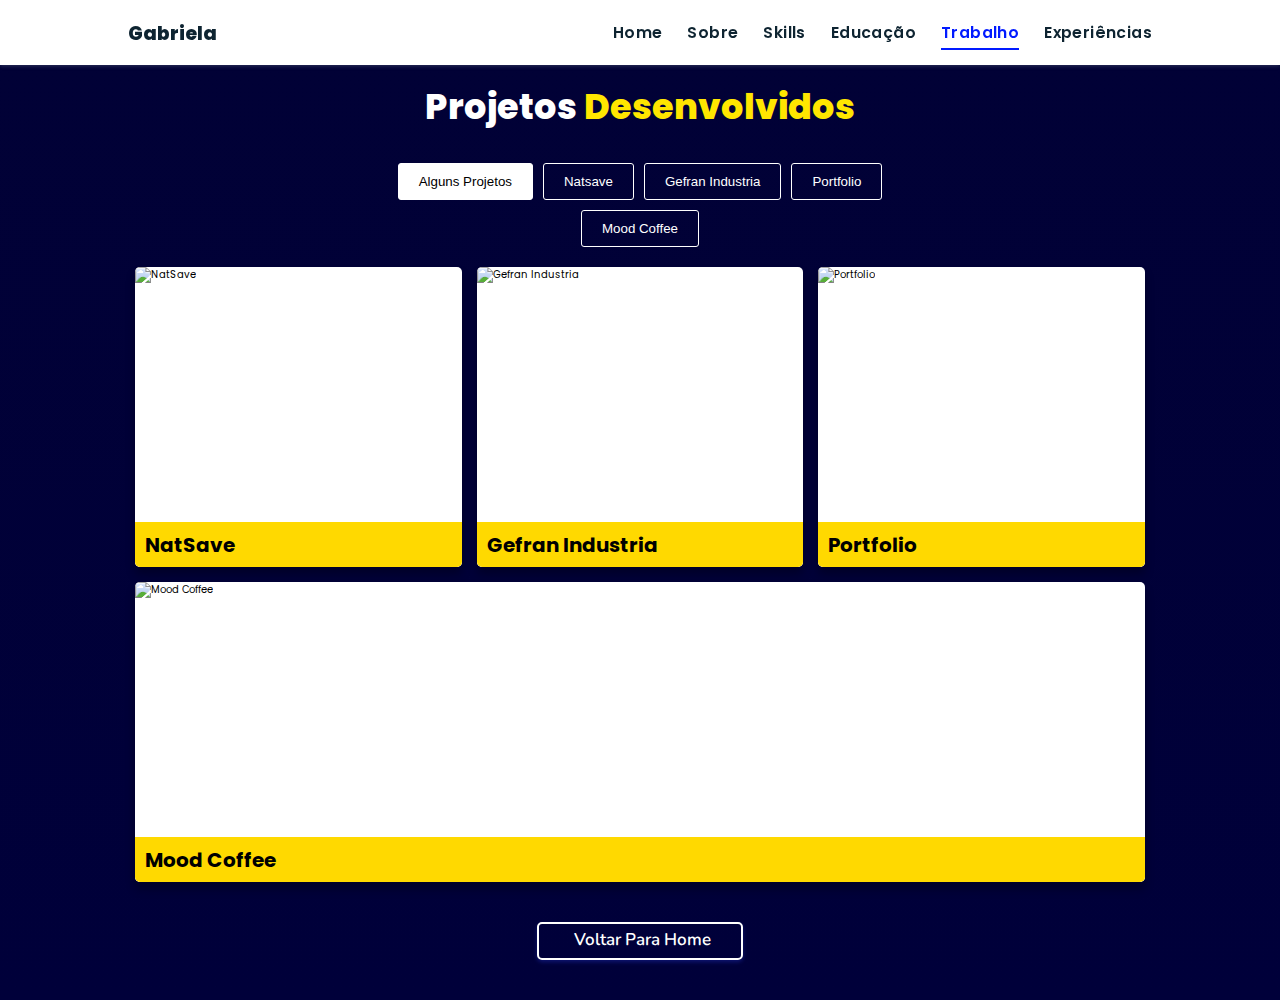
==== projects/index.html @ da1216d5 "Update index.html" ====
<!DOCTYPE html>
<html lang="en">
<head>
    <meta charset="UTF-8">
    <meta http-equiv="X-UA-Compatible" content="IE=edge">
    <meta name="viewport" content="width=device-width, initial-scale=1.0">
    <link rel="stylesheet" href="style.css">
    <!-- Font Awesome -->
    <link rel="stylesheet" href="https://cdnjs.cloudflare.com/ajax/libs/font-awesome/5.15.3/css/all.min.css" integrity="sha512-iBBXm8fW90+nuLcSKlbmrPcLa0OT92xO1BIsZ+ywDWZCvqsWgccV3gFoRBv0z+8dLJgyAHIhR35VZc2oM/gI1w==" crossorigin="anonymous" referrerpolicy="no-referrer" />
    <link id='favicon' rel="shortcut icon" href="/assets/images/me.png" type="image/x-png">
    <title>Projetos | Portfolio Gabriela Cancello</title>
</head>
<body oncontextmenu="return false">

<!-- navbar starts -->
<header>
        <a href="/" class="logo"><i class="fab fa-node-js"></i> Gabriela</a>

        <div id="menu" class="fas fa-bars"></div>
        <nav class="navbar">
            <ul>
            <li><a href="/#home">Home</a></li>
            <li><a href="/#about">Sobre</a></li>
            <li><a href="/#skills">Skills</a></li>
            <li><a href="/#education">Educação</a></li>
            <li><a class="active" href="/#work">Trabalho</a></li>
            <li><a href="/#experience">Experiências</a></li>
            </ul>
        </nav>
</header>
<!-- navbar ends -->

<!-- work project section starts -->
<section class="work" id="work">

  <h2 class="heading"><i class="fas fa-laptop-code"></i> Projetos <span>Desenvolvidos</span></h2>
  
  <div id="filters" class="button-group">
    <button class="btn is-checked" data-filter="*">Alguns Projetos</button>
    <button class="btn" data-filter=".mern">Natsave</button>
    <button class="btn" data-filter=".lamp">Gefran Industria</button>
    <button class="btn" data-filter=".basicweb">Portfolio</button>
    <button class="btn" data-filter=".android">Mood Coffee</button>
  </div>

  <div class="box-container" id="projectsContainer">
        <!-- Projetos serão carregados dinamicamente aqui -->
    </div>

    <div class="backbtn">
        <a href="/#work" class="btn">
            <i class="fas fa-arrow-left"></i>
            <span>Voltar para Home</span>
        </a>
    </div>
</section>

<script>
    async function loadProjects() {
        try {
            const response = await fetch("projects.json");
            const projects = await response.json();
            const projectsContainer = document.getElementById("projectsContainer");

            projects.forEach(project => {
                const projectElement = document.createElement("div");
                projectElement.classList.add("box", "tilt", project.category);
                projectElement.innerHTML = `
                    <img src="${project.image}" alt="${project.name}" />
                    <div class="content">
                        <div class="tag">
                            <h3>${project.name}</h3>
                        </div>
                        <div class="desc">
                            <p>${project.description}</p>
                            <div class="btns">
                                <a href="${project.live}" class="btn" target="_blank">
                                    <i class="fas fa-eye"></i> Ver Projeto
                                </a>
                                <a href="${project.code}" class="btn" target="_blank">
                                    Código <i class="fas fa-code"></i>
                                </a>
                            </div>
                        </div>
                    </div>
                `;
                projectsContainer.appendChild(projectElement);
            });
        } catch (error) {
            console.error("Erro ao carregar os projetos:", error);
        }
    }

    loadProjects();
</script>


</section>
<!-- work project section ends -->

<!-- scroll top btn -->
<a href="#work" class="fas fa-angle-up" id="scroll-top"></a>
<!-- scroll back to top -->


<!-- ==== ALL MAJOR JAVASCRIPT CDNS STARTS ==== -->
<!-- jquery cdn -->
<script src="https://cdnjs.cloudflare.com/ajax/libs/jquery/3.6.0/jquery.min.js" integrity="sha512-894YE6QWD5I59HgZOGReFYm4dnWc1Qt5NtvYSaNcOP+u1T9qYdvdihz0PPSiiqn/+/3e7Jo4EaG7TubfWGUrMQ==" crossorigin="anonymous" referrerpolicy="no-referrer"></script>

<!-- vanilla tilt.js links -->
<script src="https://cdnjs.cloudflare.com/ajax/libs/vanilla-tilt/1.7.0/vanilla-tilt.min.js" integrity="sha512-SttpKhJqONuBVxbRcuH0wezjuX+BoFoli0yPsnrAADcHsQMW8rkR84ItFHGIkPvhnlRnE2FaifDOUw+EltbuHg==" crossorigin="anonymous" referrerpolicy="no-referrer"></script>

<!-- scroll reveal anim -->
<script src="https://unpkg.com/scrollreveal"></script>

<!-- isotope filter plugin cdn -->
<script src="https://cdnjs.cloudflare.com/ajax/libs/jquery.isotope/3.0.6/isotope.pkgd.min.js" integrity="sha512-Zq2BOxyhvnRFXu0+WE6ojpZLOU2jdnqbrM1hmVdGzyeCa1DgM3X5Q4A/Is9xA1IkbUeDd7755dNNI/PzSf2Pew==" crossorigin="anonymous" referrerpolicy="no-referrer"></script>

<!-- ==== ALL MAJOR JAVASCRIPT CDNS ENDS ==== -->

<script src="script.js"></script>

</body>
</html>
---- projects/style.css ----
@import url("https://fonts.googleapis.com/css2?family=Poppins:wght@400;600;700&display=swap");
@import url('https://fonts.googleapis.com/css2?family=Nunito:ital,wght@0,300;0,400;0,600;0,700;1,300;1,400&display=swap');

*{
  margin: 0;
  padding: 0;
  box-sizing: border-box;
  text-decoration: none;
  outline: none; border: none;
  text-transform:capitalize;
  transition: all .2s linear;
}
html{
  font-size: 62.5%;
  overflow-x: hidden;
  scroll-behavior: smooth;
}
body{
  background: #f7f7f7;
  font-family: 'Poppins', sans-serif;
}

*::selection{
  background: #2b3dda;
  color: #fff;
}

html{
  font-size: 62.5%;
  overflow-x: hidden;
}
html::-webkit-scrollbar{
  width: .8rem;
}
html::-webkit-scrollbar-track{
  background: rgb(235, 202, 245);
}
html::-webkit-scrollbar-thumb{
  background: #420177;
}

/* navbar starts */
header{
  position: fixed;
  top: 0; left: 0; right: 0;
  z-index: 1000;
  display: flex;
  align-items: center;
  justify-content: space-between;
  padding: 1.7rem 10%;
  height: 6.5rem;
  background-color: #fff;
  box-shadow: 0 1px 4px rgba(146,161,176,.3);
}
section{
  min-height: 100vh;
  padding: 2rem 9%;
}
.heading{
  font-size: 3.5rem;
  color: rgb(32, 32, 32);
  font-weight: 800;
  text-align: center;
}
.heading span{
  color: rgb(115, 3, 167);
}
header .logo{
  font-size: 1.9rem;
  font-weight: 800;
  text-decoration: none;
  color: #0E2431;
}
header .logo i {
  font-size: 2.2rem;
}
header .logo:hover {
  color: #fc8c05;
}
header .navbar ul{
  list-style: none;
  display: flex;
  justify-content: center;
  align-items: center;
}
header .navbar li{
  margin-left: 2.5rem;
}
header .navbar ul li a{
  font-size: 1.57rem;
  color: #0E2431;
  font-weight: 600;
  text-decoration: none;
  letter-spacing: 0.04rem;
}
header .navbar ul li a.active,
header .navbar ul li a:hover{
  color: #011aff;
  border-bottom: .2rem solid #011aff;
  padding: .5rem 0;
}
/* navbar ends */

/* hamburger icon starts*/
#menu{
  font-size: 3rem;
  cursor: pointer;
  color: rgb(24, 2, 63);
  display: none;
}
@media(max-width:768px){
  #menu{
      display: block;
  }
  header .navbar{
    position: fixed;
    top: 6.5rem; right: -120%;
    width: 75%;
    height: 100%;
    text-align: left;
    align-items: flex-start;
    background-color: #0e0f31;
  }
  header .navbar ul{
    flex-flow: column;
    padding: 1rem;
  }
  header .navbar ul li{
    text-align: center;
    width: 100%;
    margin: 1rem 0;
    border-radius: .5rem;
    width: 26rem;
  }
  header .navbar ul li a{
    display: block;
    padding: 1rem;
    text-align: left;
    color: #fff;
    font-size: 2rem;
  }
  header .navbar ul li a.active,
  header .navbar ul li a:hover{
    padding: 1rem;
    color: #fff;
    border-radius: .5rem;
    border-bottom: .5rem solid #011aff;
  }
  .fa-times{
    transform: rotate(180deg);
  }
  header .navbar.nav-toggle{
    right: 0;
  }
}
/* hamburger icon ends */

/* work section starts */
.work{
  /* background: #010124; */
  background: linear-gradient(to bottom, #010136, #00003a);
  margin-top: 5rem;
}
.work h2{
  color: #fff;
  padding: 1rem;
}
.work .heading span{
  color: rgb(255, 230, 0);
}
.work .button-group{
  display: flex;
  flex-wrap: wrap;
  gap:1rem;
  margin: 2rem auto;
  width: 50%;
  justify-content: center;
  align-items: center;
}
.work .button-group .btn{
  outline: none;
  padding: 1rem 2rem;
  background: transparent;
  color: #fff;
  border: 1px solid #fff;
  border-radius: 3px;
  cursor: pointer;
  font-weight: 500;
}
.work .button-group .btn:hover{
  background-color: #fff;
  color: #000;
}
.work .button-group .btn.is-checked{
  background-color: #fff;
  color: #000;
}
.work .box-container{
  display: flex;
  flex-wrap: wrap;
  gap:1.5rem;
  margin: 2rem;
}
.work .box-container .box{
  flex:1 1 30rem;
  border-radius: .5rem;
  box-shadow: 0 .7rem 1rem rgba(0,0,0,.3);
  position: relative;
  overflow:hidden;
  height:30rem;
  background: #fff;
  border: none;
}
.work .box-container .box img{
  height: 100%;
  width:100%;
  object-fit: cover;
}
.work .box-container .box .content{
  height: 100%;
  width:100%;
  position: absolute;
  top:85%; left:0;
  background:rgba(255, 255, 255, 0.9);
  display: flex;
  flex-direction: column;
}
.work .box-container .box .content .tag{
  display: flex;
  flex-direction: row;
  justify-content: space-between;
  align-items: center;
  height: 4.5rem;
  width: 100%;
  padding-left: 1rem;
  background: #ffd900;
}
.work .box-container .box .content .tag h3{
  font-size: 2rem;
}
.work .box-container .box:hover .content{
  top: 25%;
}
.work .desc {
  margin: 2rem;
  display: flex;
  flex-direction: column;
  justify-content: center;
}
.work .desc p{
  font-size: 1.5rem;
}
.work .desc .btns{
  display: flex;
  justify-content: space-between;
  width: 100%;
  margin-top: 2rem;
}
.work .desc .btns .btn{
  line-height: 0;
  display: inline;
  padding: 1.5rem 2.5rem;
  border-radius: .5rem;
  font-size: 1.5rem;
  color: #fff;
  background: rgb(12, 12, 12);
  margin-right: 2rem;
}
.work .desc .btns .btn:hover{
  background: #310ae0f5;
}

@media screen and (max-width: 450px) {
  .work .button-group{
    width: 100%;
  }
  .work .box-container{
    margin: 0rem;
  }
  .work .box-container .grid-item .box{
    width: 95% !important;
  }
}

/* back to home button */
.backbtn{
  display: flex;
  justify-content: center;
  margin-bottom: 2rem;
  margin-top: 4rem;
}
.backbtn .btn {
  position: relative;
  line-height: 0;
  padding: 1.6rem 3rem;
  border-radius: .5em;
  transition: 0.3s;
  color: #fff;
  border: 2px solid #fff;
  box-shadow: 0px 2px 4px rgba(48, 68, 247, .3);
  text-align: center;
}
.backbtn .btn span {
  font-weight: 600;
  font-size: 1.7rem;
  font-family: 'Nunito', sans-serif;
}
.backbtn .btn i {
  margin-right: 0.5rem;
  font-size: 1.5rem;
  transition: 0.3s;
}
.backbtn .btn:hover{
  background: #ffffff;
  color: #000;
}
.backbtn .btn:hover i {
  transform: translateX(-8px);
}
/* work section ends */

/* common media queries starts*/
@media(max-width:450px){
  html{
    font-size: 55%;
  }
  body{
    padding-right: 0;
  }
  section{
    padding: 2rem;
  }
}
/* common media queries ends*/


/* scroll top starts */
#scroll-top{
  position: fixed;
  top: -140%;
  right: 2rem;
  padding: 1rem 1.5rem;
  font-size: 2rem;
  background: #ffae00;
  color: rgb(13, 0, 44);
  border-radius: 5rem;
  transition: 1s linear;
  z-index: 1000;
}
#scroll-top.active{
  top: calc(100% - 12rem);
}
/* scroll top ends */
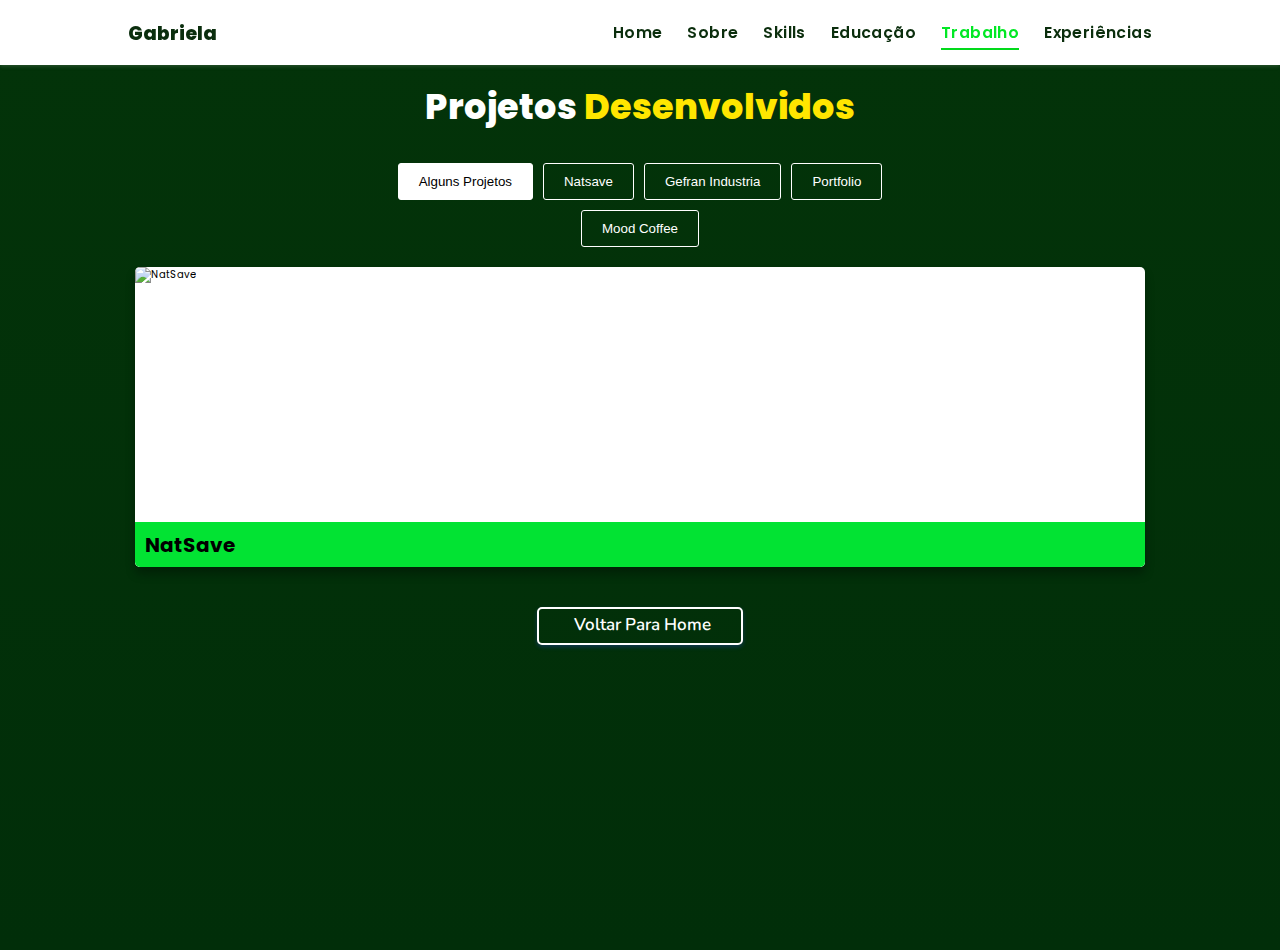
==== commit acf337a5: "Update index.html" ====
--- a/projects/index.html
+++ b/projects/index.html
@@ -37,10 +37,10 @@
   
   <div id="filters" class="button-group">
     <button class="btn is-checked" data-filter="*">Alguns Projetos</button>
-    <button class="btn" data-filter=".mern">Natsave</button>
-    <button class="btn" data-filter=".lamp">Gefran Industria</button>
-    <button class="btn" data-filter=".basicweb">Portfolio</button>
-    <button class="btn" data-filter=".android">Mood Coffee</button>
+    <button class="btn" data-filter="sustentabilidade">Natsave</button>
+    <button class="btn" data-filter="tecnologia-industrial">Gefran Industria</button>
+    <button class="btn" data-filter="portfolio">Portfolio</button>
+    <button class="btn" data-filter="UX">Mood Coffee</button>
   </div>
 
   <div class="box-container" id="projectsContainer">
@@ -99,7 +99,7 @@
 <!-- work project section ends -->
 
 <!-- scroll top btn -->
-<a href="#work" class="fas fa-angle-up" id="scroll-top"></a>
+<a href="" class="fas fa-angle-up" id="scroll-top"></a>
 <!-- scroll back to top -->
 
 
--- a/projects/style.css
+++ b/projects/style.css
@@ -21,7 +21,7 @@
 }
 
 *::selection{
-  background: #2b3dda;
+  background: #2ec733;
   color: #fff;
 }
 
@@ -33,10 +33,10 @@
   width: .8rem;
 }
 html::-webkit-scrollbar-track{
-  background: rgb(235, 202, 245);
+  background: rgb(202, 235, 202);
 }
 html::-webkit-scrollbar-thumb{
-  background: #420177;
+  background: #066b04;
 }
 
 /* navbar starts */
@@ -50,7 +50,7 @@
   padding: 1.7rem 10%;
   height: 6.5rem;
   background-color: #fff;
-  box-shadow: 0 1px 4px rgba(146,161,176,.3);
+  box-shadow: 0 1px 4px rgba(146, 176, 146, 0.3);
 }
 section{
   min-height: 100vh;
@@ -63,19 +63,19 @@
   text-align: center;
 }
 .heading span{
-  color: rgb(115, 3, 167);
+  color: rgb(3, 115, 67);
 }
 header .logo{
   font-size: 1.9rem;
   font-weight: 800;
   text-decoration: none;
-  color: #0E2431;
+  color: #0b2e0e;
 }
 header .logo i {
   font-size: 2.2rem;
 }
 header .logo:hover {
-  color: #fc8c05;
+  color: #09ed09;
 }
 header .navbar ul{
   list-style: none;
@@ -88,15 +88,15 @@
 }
 header .navbar ul li a{
   font-size: 1.57rem;
-  color: #0E2431;
+  color: #0b2e0d;
   font-weight: 600;
   text-decoration: none;
   letter-spacing: 0.04rem;
 }
 header .navbar ul li a.active,
 header .navbar ul li a:hover{
-  color: #011aff;
-  border-bottom: .2rem solid #011aff;
+  color: #02e825;
+  border-bottom: .2rem solid #02d91b;
   padding: .5rem 0;
 }
 /* navbar ends */
@@ -119,7 +119,7 @@
     height: 100%;
     text-align: left;
     align-items: flex-start;
-    background-color: #0e0f31;
+    background-color: #0c330e;
   }
   header .navbar ul{
     flex-flow: column;
@@ -144,7 +144,7 @@
     padding: 1rem;
     color: #fff;
     border-radius: .5rem;
-    border-bottom: .5rem solid #011aff;
+    border-bottom: .5rem solid #04b825;
   }
   .fa-times{
     transform: rotate(180deg);
@@ -158,7 +158,7 @@
 /* work section starts */
 .work{
   /* background: #010124; */
-  background: linear-gradient(to bottom, #010136, #00003a);
+  background: linear-gradient(to bottom, #033309, #012e09);
   margin-top: 5rem;
 }
 .work h2{
@@ -218,10 +218,10 @@
 }
 .work .box-container .box .content{
   height: 100%;
-  width:100%;
+  width: 100%;
   position: absolute;
-  top:85%; left:0;
-  background:rgba(255, 255, 255, 0.9);
+  top: 85%; left:0;
+  background: rgba(255, 255, 255, 0.9);
   display: flex;
   flex-direction: column;
 }
@@ -233,7 +233,7 @@
   height: 4.5rem;
   width: 100%;
   padding-left: 1rem;
-  background: #ffd900;
+  background: #02e333;
 }
 .work .box-container .box .content .tag h3{
   font-size: 2rem;
@@ -267,7 +267,7 @@
   margin-right: 2rem;
 }
 .work .desc .btns .btn:hover{
-  background: #310ae0f5;
+  background: #027817;
 }
 
 @media screen and (max-width: 450px) {
@@ -278,7 +278,7 @@
     margin: 0rem;
   }
   .work .box-container .grid-item .box{
-    width: 95% !important;
+    width: 95%;
   }
 }
 
@@ -350,4 +350,4 @@
 #scroll-top.active{
   top: calc(100% - 12rem);
 }
-/* scroll top ends */+/* scroll top ends */
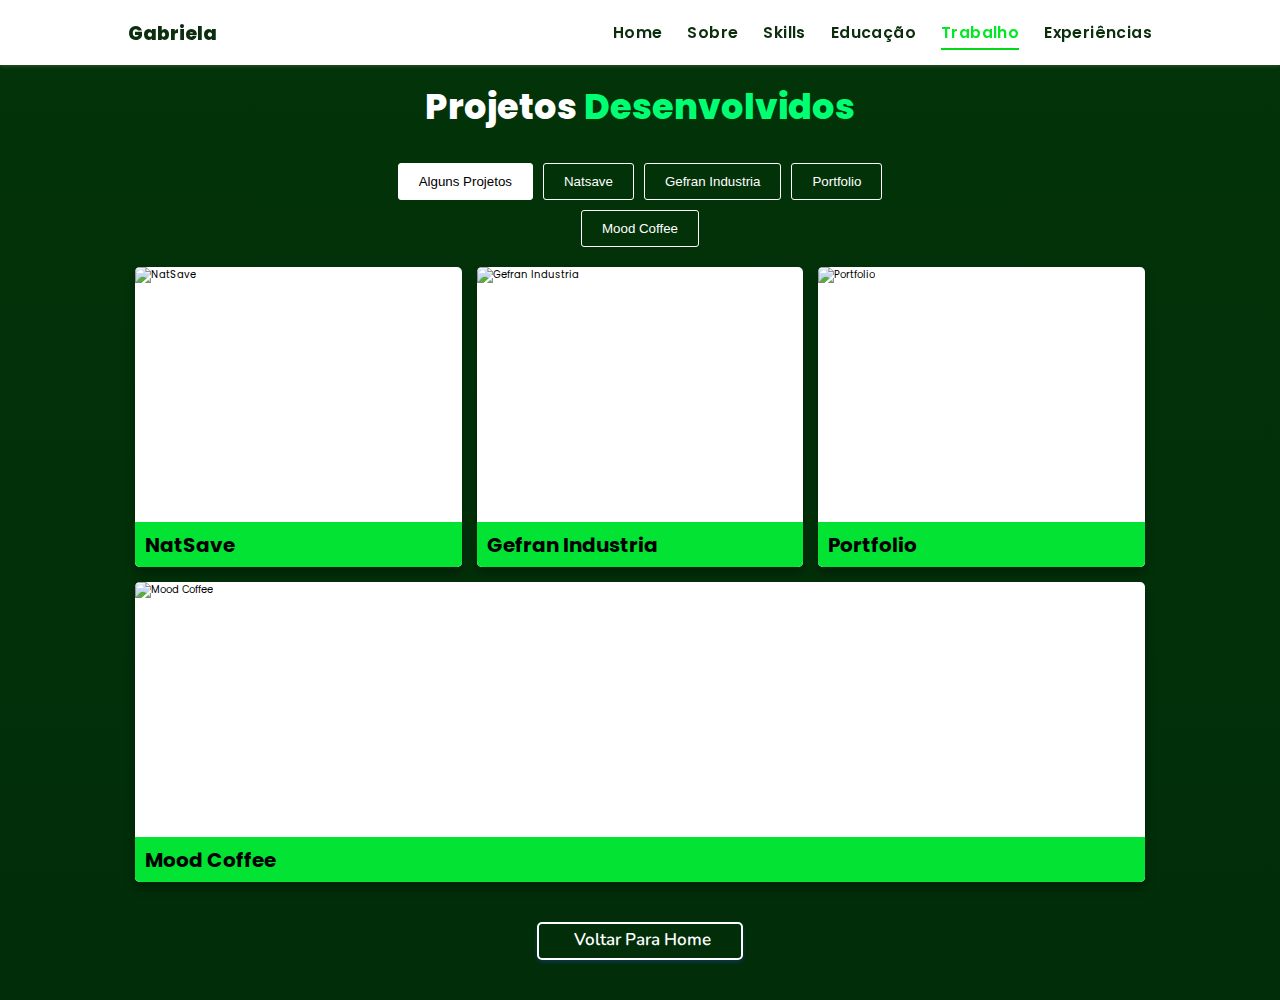
==== commit 23b7e517: "Update index.html" ====
--- a/projects/index.html
+++ b/projects/index.html
@@ -37,10 +37,10 @@
   
   <div id="filters" class="button-group">
     <button class="btn is-checked" data-filter="*">Alguns Projetos</button>
-    <button class="btn" data-filter="sustentabilidade">Natsave</button>
-    <button class="btn" data-filter="tecnologia-industrial">Gefran Industria</button>
-    <button class="btn" data-filter="portfolio">Portfolio</button>
-    <button class="btn" data-filter="UX">Mood Coffee</button>
+    <button class="btn" data-filter=".sustentabilidade">Natsave</button>
+    <button class="btn" data-filter=".tecnologia-industrial">Gefran Industria</button>
+    <button class="btn" data-filter=".portfolio">Portfolio</button>
+    <button class="btn" data-filter=".UX">Mood Coffee</button>
   </div>
 
   <div class="box-container" id="projectsContainer">
--- a/projects/style.css
+++ b/projects/style.css
@@ -166,7 +166,7 @@
   padding: 1rem;
 }
 .work .heading span{
-  color: rgb(255, 230, 0);
+  color: rgb(0, 255, 115);
 }
 .work .button-group{
   display: flex;
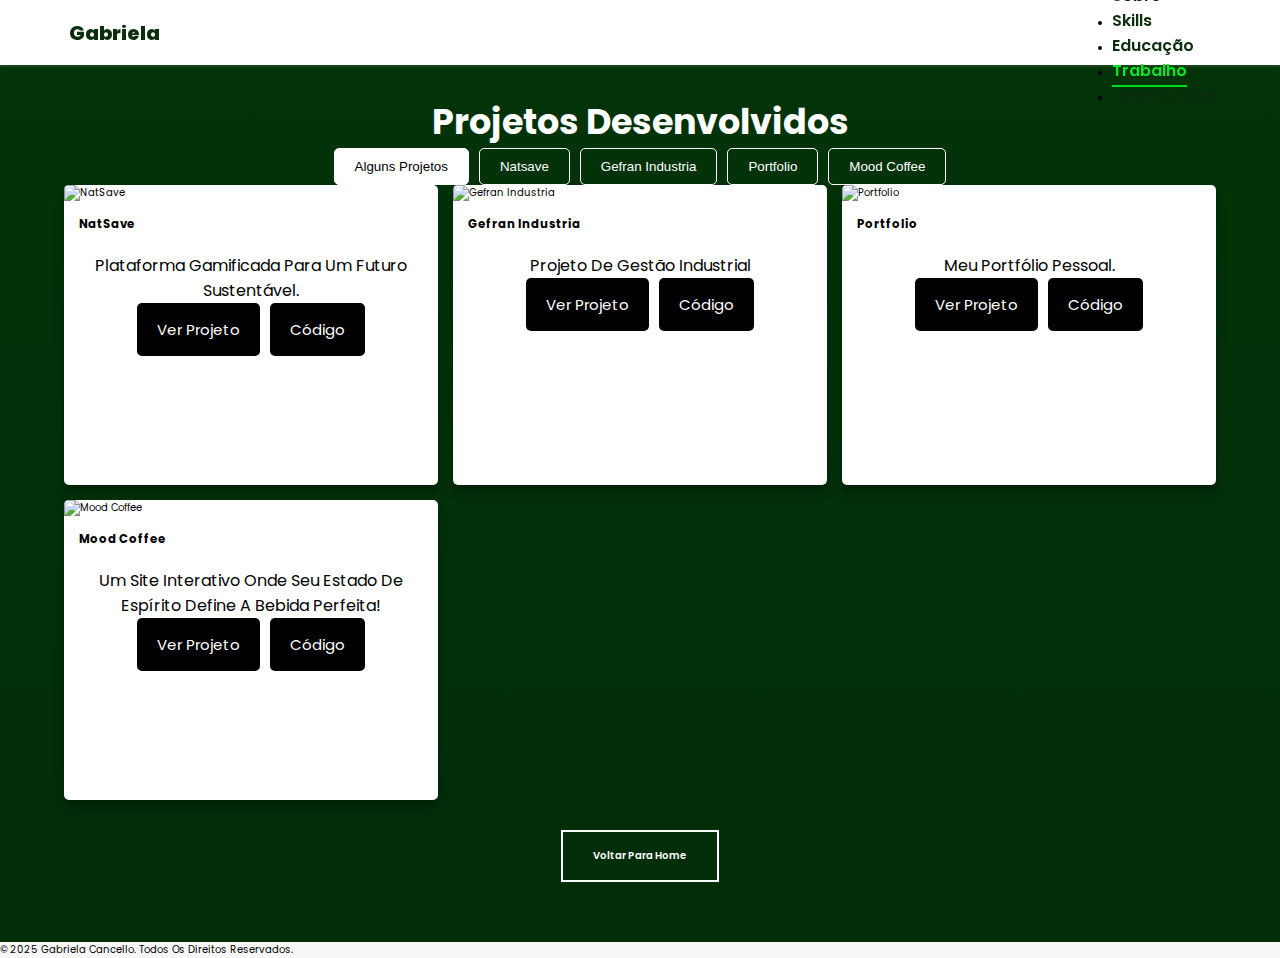
==== commit 869b3f60: "Update index.html" ====
--- a/projects/index.html
+++ b/projects/index.html
@@ -5,45 +5,44 @@
     <meta http-equiv="X-UA-Compatible" content="IE=edge">
     <meta name="viewport" content="width=device-width, initial-scale=1.0">
     <link rel="stylesheet" href="style.css">
-    <!-- Font Awesome -->
-    <link rel="stylesheet" href="https://cdnjs.cloudflare.com/ajax/libs/font-awesome/5.15.3/css/all.min.css" integrity="sha512-iBBXm8fW90+nuLcSKlbmrPcLa0OT92xO1BIsZ+ywDWZCvqsWgccV3gFoRBv0z+8dLJgyAHIhR35VZc2oM/gI1w==" crossorigin="anonymous" referrerpolicy="no-referrer" />
-    <link id='favicon' rel="shortcut icon" href="/assets/images/me.png" type="image/x-png">
+    <link rel="stylesheet" href="https://cdnjs.cloudflare.com/ajax/libs/font-awesome/5.15.3/css/all.min.css" 
+          integrity="sha512-iBBXm8fW90+nuLcSKlbmrPcLa0OT92xO1BIsZ+ywDWZCvqsWgccV3gFoRBv0z+8dLJgyAHIhR35VZc2oM/gI1w==" 
+          crossorigin="anonymous" referrerpolicy="no-referrer" />
+    <link id="favicon" rel="shortcut icon" href="/assets/images/me.png" type="image/x-png">
     <title>Projetos | Portfolio Gabriela Cancello</title>
 </head>
 <body oncontextmenu="return false">
 
 <!-- navbar starts -->
 <header>
-        <a href="/" class="logo"><i class="fab fa-node-js"></i> Gabriela</a>
-
-        <div id="menu" class="fas fa-bars"></div>
-        <nav class="navbar">
-            <ul>
+    <a href="/" class="logo"><i class="fab fa-node-js"></i> Gabriela</a>
+    <div id="menu" class="fas fa-bars"></div>
+    <nav class="navbar">
+        <ul>
             <li><a href="/#home">Home</a></li>
             <li><a href="/#about">Sobre</a></li>
             <li><a href="/#skills">Skills</a></li>
             <li><a href="/#education">Educação</a></li>
             <li><a class="active" href="/#work">Trabalho</a></li>
             <li><a href="/#experience">Experiências</a></li>
-            </ul>
-        </nav>
+        </ul>
+    </nav>
 </header>
 <!-- navbar ends -->
 
 <!-- work project section starts -->
 <section class="work" id="work">
+    <h2 class="heading"><i class="fas fa-laptop-code"></i> Projetos <span>Desenvolvidos</span></h2>
 
-  <h2 class="heading"><i class="fas fa-laptop-code"></i> Projetos <span>Desenvolvidos</span></h2>
-  
-  <div id="filters" class="button-group">
-    <button class="btn is-checked" data-filter="*">Alguns Projetos</button>
-    <button class="btn" data-filter=".sustentabilidade">Natsave</button>
-    <button class="btn" data-filter=".tecnologia-industrial">Gefran Industria</button>
-    <button class="btn" data-filter=".portfolio">Portfolio</button>
-    <button class="btn" data-filter=".UX">Mood Coffee</button>
-  </div>
+    <div id="filters" class="button-group">
+        <button class="btn is-checked" data-filter="*">Alguns Projetos</button>
+        <button class="btn" data-filter=".sustentabilidade">Natsave</button>
+        <button class="btn" data-filter=".tecnologia-industrial">Gefran Industria</button>
+        <button class="btn" data-filter=".portfolio">Portfolio</button>
+        <button class="btn" data-filter=".UX">Mood Coffee</button>
+    </div>
 
-  <div class="box-container" id="projectsContainer">
+    <div class="box-container" id="projectsContainer">
         <!-- Projetos serão carregados dinamicamente aqui -->
     </div>
 
@@ -54,7 +53,23 @@
         </a>
     </div>
 </section>
+<!-- work project section ends -->
 
+<!-- Footer -->
+<footer>
+    <div class="footer-content">
+        <p>&copy; 2025 Gabriela Cancello. Todos os direitos reservados.</p>
+        <div class="social-links">
+            <a href="https://github.com/seuusuario" target="_blank"><i class="fab fa-github"></i></a>
+            <a href="https://linkedin.com/in/seuusuario" target="_blank"><i class="fab fa-linkedin"></i></a>
+        </div>
+    </div>
+</footer>
+
+<!-- scroll top btn -->
+<a href="#" class="fas fa-angle-up" id="scroll-top"></a>
+
+<!-- Scripts -->
 <script>
     async function loadProjects() {
         try {
@@ -90,35 +105,13 @@
             console.error("Erro ao carregar os projetos:", error);
         }
     }
+    loadProjects();
 
-    loadProjects();
+    // Correção do menu responsivo
+    document.getElementById('menu').addEventListener('click', function() {
+        document.querySelector('.navbar').classList.toggle('active');
+    });
 </script>
-
-
-</section>
-<!-- work project section ends -->
-
-<!-- scroll top btn -->
-<a href="" class="fas fa-angle-up" id="scroll-top"></a>
-<!-- scroll back to top -->
-
-
-<!-- ==== ALL MAJOR JAVASCRIPT CDNS STARTS ==== -->
-<!-- jquery cdn -->
-<script src="https://cdnjs.cloudflare.com/ajax/libs/jquery/3.6.0/jquery.min.js" integrity="sha512-894YE6QWD5I59HgZOGReFYm4dnWc1Qt5NtvYSaNcOP+u1T9qYdvdihz0PPSiiqn/+/3e7Jo4EaG7TubfWGUrMQ==" crossorigin="anonymous" referrerpolicy="no-referrer"></script>
-
-<!-- vanilla tilt.js links -->
-<script src="https://cdnjs.cloudflare.com/ajax/libs/vanilla-tilt/1.7.0/vanilla-tilt.min.js" integrity="sha512-SttpKhJqONuBVxbRcuH0wezjuX+BoFoli0yPsnrAADcHsQMW8rkR84ItFHGIkPvhnlRnE2FaifDOUw+EltbuHg==" crossorigin="anonymous" referrerpolicy="no-referrer"></script>
-
-<!-- scroll reveal anim -->
-<script src="https://unpkg.com/scrollreveal"></script>
-
-<!-- isotope filter plugin cdn -->
-<script src="https://cdnjs.cloudflare.com/ajax/libs/jquery.isotope/3.0.6/isotope.pkgd.min.js" integrity="sha512-Zq2BOxyhvnRFXu0+WE6ojpZLOU2jdnqbrM1hmVdGzyeCa1DgM3X5Q4A/Is9xA1IkbUeDd7755dNNI/PzSf2Pew==" crossorigin="anonymous" referrerpolicy="no-referrer"></script>
-
-<!-- ==== ALL MAJOR JAVASCRIPT CDNS ENDS ==== -->
-
-<script src="script.js"></script>
 
 </body>
 </html>
--- a/projects/style.css
+++ b/projects/style.css
@@ -1,353 +1,279 @@
 @import url("https://fonts.googleapis.com/css2?family=Poppins:wght@400;600;700&display=swap");
 @import url('https://fonts.googleapis.com/css2?family=Nunito:ital,wght@0,300;0,400;0,600;0,700;1,300;1,400&display=swap');
 
-*{
+* {
   margin: 0;
   padding: 0;
   box-sizing: border-box;
   text-decoration: none;
-  outline: none; border: none;
-  text-transform:capitalize;
-  transition: all .2s linear;
-}
-html{
+  outline: none; 
+  border: none;
+  text-transform: capitalize;
+  transition: all 0.2s linear;
+}
+
+html {
   font-size: 62.5%;
   overflow-x: hidden;
   scroll-behavior: smooth;
 }
-body{
+
+body {
   background: #f7f7f7;
   font-family: 'Poppins', sans-serif;
 }
 
-*::selection{
+*::selection {
   background: #2ec733;
   color: #fff;
 }
 
-html{
-  font-size: 62.5%;
-  overflow-x: hidden;
-}
-html::-webkit-scrollbar{
-  width: .8rem;
-}
-html::-webkit-scrollbar-track{
+html::-webkit-scrollbar {
+  width: 0.8rem;
+}
+
+html::-webkit-scrollbar-track {
   background: rgb(202, 235, 202);
 }
-html::-webkit-scrollbar-thumb{
+
+html::-webkit-scrollbar-thumb {
   background: #066b04;
 }
 
-/* navbar starts */
-header{
+/* navbar */
+header {
   position: fixed;
   top: 0; left: 0; right: 0;
   z-index: 1000;
   display: flex;
   align-items: center;
   justify-content: space-between;
-  padding: 1.7rem 10%;
+  padding: 1.5rem 5%;
   height: 6.5rem;
   background-color: #fff;
   box-shadow: 0 1px 4px rgba(146, 176, 146, 0.3);
 }
-section{
-  min-height: 100vh;
-  padding: 2rem 9%;
-}
-.heading{
-  font-size: 3.5rem;
-  color: rgb(32, 32, 32);
+
+header .logo {
+  font-size: 2rem;
   font-weight: 800;
-  text-align: center;
-}
-.heading span{
-  color: rgb(3, 115, 67);
-}
-header .logo{
-  font-size: 1.9rem;
-  font-weight: 800;
-  text-decoration: none;
   color: #0b2e0e;
-}
+  display: flex;
+  align-items: center;
+}
+
 header .logo i {
-  font-size: 2.2rem;
-}
-header .logo:hover {
-  color: #09ed09;
-}
-header .navbar ul{
-  list-style: none;
-  display: flex;
-  justify-content: center;
-  align-items: center;
-}
-header .navbar li{
-  margin-left: 2.5rem;
-}
-header .navbar ul li a{
-  font-size: 1.57rem;
+  font-size: 2.5rem;
+  margin-right: 0.5rem;
+}
+
+header .navbar {
+  display: flex;
+  gap: 2rem;
+}
+
+header .navbar a {
+  font-size: 1.6rem;
   color: #0b2e0d;
   font-weight: 600;
-  text-decoration: none;
-  letter-spacing: 0.04rem;
-}
-header .navbar ul li a.active,
-header .navbar ul li a:hover{
+  transition: 0.3s;
+}
+
+header .navbar a:hover,
+header .navbar a.active {
   color: #02e825;
-  border-bottom: .2rem solid #02d91b;
-  padding: .5rem 0;
-}
-/* navbar ends */
-
-/* hamburger icon starts*/
-#menu{
+  border-bottom: 2px solid #02d91b;
+  padding-bottom: 0.3rem;
+}
+
+/* Menu hambúrguer */
+#menu {
   font-size: 3rem;
   cursor: pointer;
   color: rgb(24, 2, 63);
   display: none;
 }
-@media(max-width:768px){
-  #menu{
-      display: block;
-  }
-  header .navbar{
+
+/* Responsividade do menu */
+@media (max-width: 900px) {
+  #menu {
+    display: block;
+  }
+
+  header .navbar {
     position: fixed;
-    top: 6.5rem; right: -120%;
+    top: 6.5rem;
+    right: -100%;
     width: 75%;
     height: 100%;
-    text-align: left;
-    align-items: flex-start;
+    flex-direction: column;
     background-color: #0c330e;
-  }
-  header .navbar ul{
-    flex-flow: column;
-    padding: 1rem;
-  }
-  header .navbar ul li{
-    text-align: center;
-    width: 100%;
-    margin: 1rem 0;
-    border-radius: .5rem;
-    width: 26rem;
-  }
-  header .navbar ul li a{
+    align-items: center;
+    padding-top: 2rem;
+    transition: 0.3s;
+  }
+
+  header .navbar a {
     display: block;
-    padding: 1rem;
-    text-align: left;
+    padding: 1.5rem;
     color: #fff;
     font-size: 2rem;
-  }
-  header .navbar ul li a.active,
-  header .navbar ul li a:hover{
-    padding: 1rem;
-    color: #fff;
-    border-radius: .5rem;
-    border-bottom: .5rem solid #04b825;
-  }
-  .fa-times{
-    transform: rotate(180deg);
-  }
-  header .navbar.nav-toggle{
+    width: 100%;
+    text-align: center;
+  }
+
+  header .navbar a:hover {
+    background: #027817;
+  }
+
+  header .navbar.active {
     right: 0;
   }
 }
-/* hamburger icon ends */
-
-/* work section starts */
-.work{
-  /* background: #010124; */
+
+/* work section */
+.work {
   background: linear-gradient(to bottom, #033309, #012e09);
-  margin-top: 5rem;
-}
-.work h2{
-  color: #fff;
-  padding: 1rem;
-}
-.work .heading span{
-  color: rgb(0, 255, 115);
-}
-.work .button-group{
+  margin-top: 6.5rem;
+  padding: 3rem 5%;
+}
+
+.work h2 {
+  color: #fff;
+  text-align: center;
+  font-size: 3.5rem;
+}
+
+.work .button-group {
   display: flex;
   flex-wrap: wrap;
-  gap:1rem;
-  margin: 2rem auto;
-  width: 50%;
+  gap: 1rem;
   justify-content: center;
-  align-items: center;
-}
-.work .button-group .btn{
-  outline: none;
+}
+
+.work .button-group .btn {
   padding: 1rem 2rem;
   background: transparent;
   color: #fff;
   border: 1px solid #fff;
-  border-radius: 3px;
+  border-radius: 5px;
   cursor: pointer;
   font-weight: 500;
 }
-.work .button-group .btn:hover{
-  background-color: #fff;
+
+.work .button-group .btn:hover,
+.work .button-group .btn.is-checked {
+  background: #fff;
   color: #000;
 }
-.work .button-group .btn.is-checked{
-  background-color: #fff;
+
+/* Ajuste flexível do grid */
+.work .box-container {
+  display: grid;
+  grid-template-columns: repeat(auto-fit, minmax(30rem, 1fr));
+  gap: 1.5rem;
+}
+
+.work .box-container .box {
+  border-radius: 5px;
+  box-shadow: 0 7px 10px rgba(0, 0, 0, 0.3);
+  overflow: hidden;
+  height: 30rem;
+  background: #fff;
+}
+
+.work .box-container .box img {
+  width: 100%;
+  height: auto;
+  object-fit: cover;
+}
+
+.work .box-container .box .content {
+  padding: 1.5rem;
+}
+
+.work .desc {
+  text-align: center;
+  margin-top: 2rem;
+}
+
+.work .desc p {
+  font-size: 1.6rem;
+}
+
+.work .desc .btns {
+  display: flex;
+  justify-content: center;
+  gap: 1rem;
+}
+
+.work .desc .btns .btn {
+  padding: 1.5rem 2rem;
+  border-radius: 5px;
+  font-size: 1.5rem;
+  color: #fff;
+  background: #000;
+  transition: 0.3s;
+}
+
+.work .desc .btns .btn:hover {
+  background: #027817;
+}
+
+/* Botão de voltar */
+.backbtn {
+  display: flex;
+  justify-content: center;
+  margin: 3rem 0;
+}
+
+.backbtn .btn {
+  padding: 1.6rem 3rem;
+  border: 2px solid #fff;
+  background: none;
+  color: #fff;
+  transition: 0.3s;
+  text-align: center;
+  font-weight: 600;
+}
+
+.backbtn .btn:hover {
+  background: #fff;
   color: #000;
 }
-.work .box-container{
-  display: flex;
-  flex-wrap: wrap;
-  gap:1.5rem;
-  margin: 2rem;
-}
-.work .box-container .box{
-  flex:1 1 30rem;
-  border-radius: .5rem;
-  box-shadow: 0 .7rem 1rem rgba(0,0,0,.3);
-  position: relative;
-  overflow:hidden;
-  height:30rem;
-  background: #fff;
-  border: none;
-}
-.work .box-container .box img{
-  height: 100%;
-  width:100%;
-  object-fit: cover;
-}
-.work .box-container .box .content{
-  height: 100%;
-  width: 100%;
-  position: absolute;
-  top: 85%; left:0;
-  background: rgba(255, 255, 255, 0.9);
-  display: flex;
-  flex-direction: column;
-}
-.work .box-container .box .content .tag{
-  display: flex;
-  flex-direction: row;
-  justify-content: space-between;
-  align-items: center;
-  height: 4.5rem;
-  width: 100%;
-  padding-left: 1rem;
-  background: #02e333;
-}
-.work .box-container .box .content .tag h3{
-  font-size: 2rem;
-}
-.work .box-container .box:hover .content{
-  top: 25%;
-}
-.work .desc {
-  margin: 2rem;
-  display: flex;
-  flex-direction: column;
-  justify-content: center;
-}
-.work .desc p{
-  font-size: 1.5rem;
-}
-.work .desc .btns{
-  display: flex;
-  justify-content: space-between;
-  width: 100%;
-  margin-top: 2rem;
-}
-.work .desc .btns .btn{
-  line-height: 0;
-  display: inline;
-  padding: 1.5rem 2.5rem;
-  border-radius: .5rem;
-  font-size: 1.5rem;
-  color: #fff;
-  background: rgb(12, 12, 12);
-  margin-right: 2rem;
-}
-.work .desc .btns .btn:hover{
-  background: #027817;
-}
-
-@media screen and (max-width: 450px) {
-  .work .button-group{
-    width: 100%;
-  }
-  .work .box-container{
-    margin: 0rem;
-  }
-  .work .box-container .grid-item .box{
-    width: 95%;
-  }
-}
-
-/* back to home button */
-.backbtn{
-  display: flex;
-  justify-content: center;
-  margin-bottom: 2rem;
-  margin-top: 4rem;
-}
-.backbtn .btn {
-  position: relative;
-  line-height: 0;
-  padding: 1.6rem 3rem;
-  border-radius: .5em;
-  transition: 0.3s;
-  color: #fff;
-  border: 2px solid #fff;
-  box-shadow: 0px 2px 4px rgba(48, 68, 247, .3);
-  text-align: center;
-}
-.backbtn .btn span {
-  font-weight: 600;
-  font-size: 1.7rem;
-  font-family: 'Nunito', sans-serif;
-}
-.backbtn .btn i {
-  margin-right: 0.5rem;
-  font-size: 1.5rem;
-  transition: 0.3s;
-}
-.backbtn .btn:hover{
-  background: #ffffff;
-  color: #000;
-}
-.backbtn .btn:hover i {
-  transform: translateX(-8px);
-}
-/* work section ends */
-
-/* common media queries starts*/
-@media(max-width:450px){
-  html{
-    font-size: 55%;
-  }
-  body{
-    padding-right: 0;
-  }
-  section{
-    padding: 2rem;
-  }
-}
-/* common media queries ends*/
-
-
-/* scroll top starts */
-#scroll-top{
+
+/* Botão de rolagem */
+#scroll-top {
   position: fixed;
-  top: -140%;
+  bottom: 2rem;
   right: 2rem;
   padding: 1rem 1.5rem;
   font-size: 2rem;
   background: #ffae00;
   color: rgb(13, 0, 44);
-  border-radius: 5rem;
-  transition: 1s linear;
+  border-radius: 50%;
+  transition: 0.3s;
+  display: none;
   z-index: 1000;
 }
-#scroll-top.active{
-  top: calc(100% - 12rem);
-}
-/* scroll top ends */
+
+#scroll-top.active {
+  display: block;
+}
+
+/* Responsividade extra */
+@media (max-width: 768px) {
+  html {
+    font-size: 55%;
+  }
+
+  .work .button-group {
+    width: 100%;
+  }
+}
+
+@media (max-width: 450px) {
+  .work .box-container {
+    grid-template-columns: 1fr;
+  }
+}
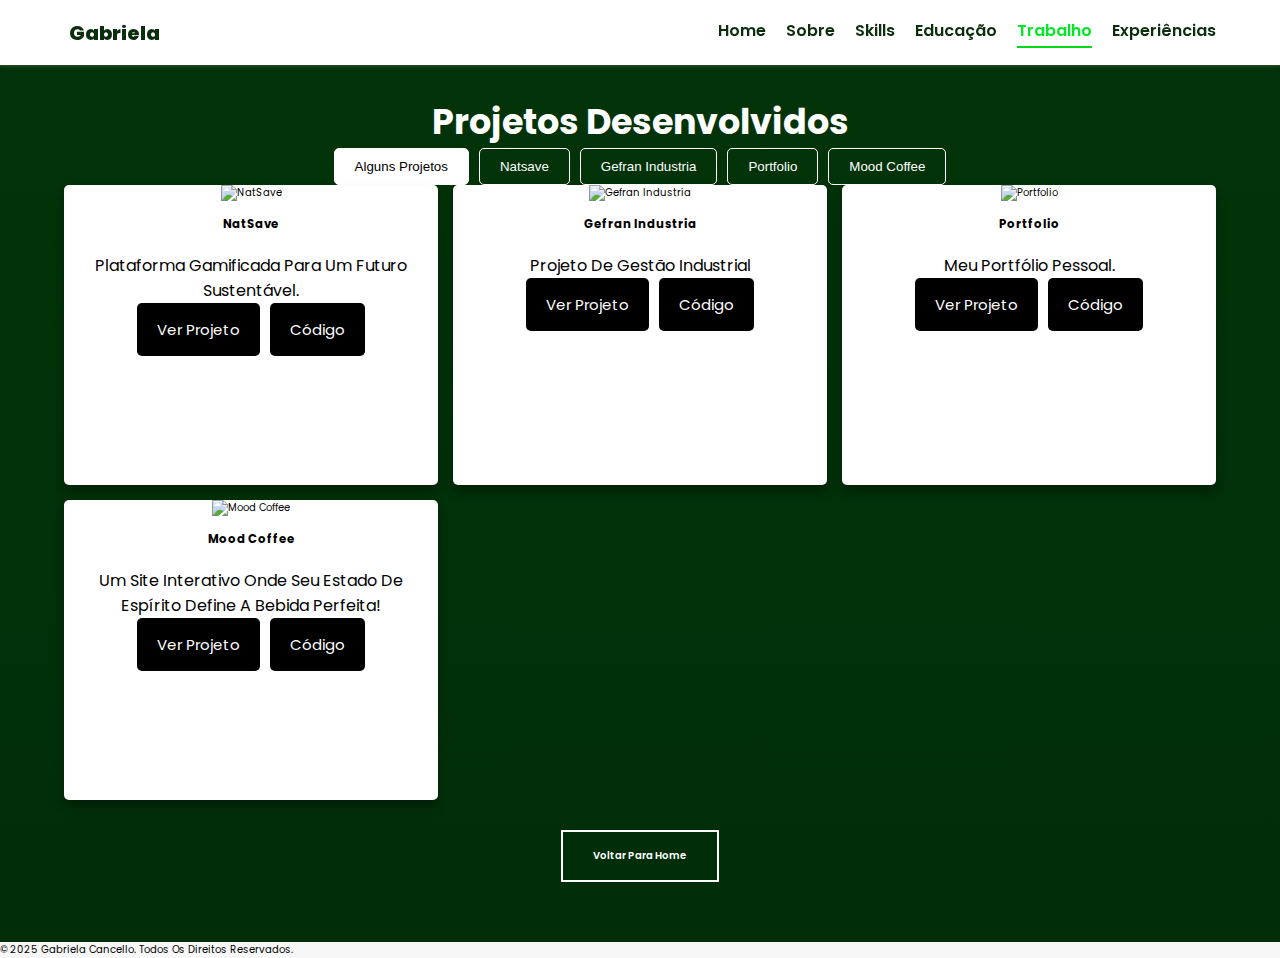
==== commit 011c6807: "Update index.html" ====
--- a/projects/index.html
+++ b/projects/index.html
@@ -18,14 +18,12 @@
     <a href="/" class="logo"><i class="fab fa-node-js"></i> Gabriela</a>
     <div id="menu" class="fas fa-bars"></div>
     <nav class="navbar">
-        <ul>
-            <li><a href="/#home">Home</a></li>
-            <li><a href="/#about">Sobre</a></li>
-            <li><a href="/#skills">Skills</a></li>
-            <li><a href="/#education">Educação</a></li>
-            <li><a class="active" href="/#work">Trabalho</a></li>
-            <li><a href="/#experience">Experiências</a></li>
-        </ul>
+       <a href="/#home">Home</a>
+       <a href="/#about">Sobre</a>
+       <a href="/#skills">Skills</a>
+       <a href="/#education">Educação</a>
+       <a class="active" href="/#work">Trabalho</a>
+       <a href="/#experience">Experiências</a>
     </nav>
 </header>
 <!-- navbar ends -->
--- a/projects/style.css
+++ b/projects/style.css
@@ -1,15 +1,15 @@
 @import url("https://fonts.googleapis.com/css2?family=Poppins:wght@400;600;700&display=swap");
-@import url('https://fonts.googleapis.com/css2?family=Nunito:ital,wght@0,300;0,400;0,600;0,700;1,300;1,400&display=swap');
+@import url("https://fonts.googleapis.com/css2?family=Nunito:ital,wght@0,300;0,400;0,600;0,700;1,300;1,400&display=swap");
 
 * {
   margin: 0;
   padding: 0;
   box-sizing: border-box;
   text-decoration: none;
-  outline: none; 
+  outline: none;
   border: none;
   text-transform: capitalize;
-  transition: all 0.2s linear;
+  transition: 0.2s linear;
 }
 
 html {
@@ -20,7 +20,7 @@
 
 body {
   background: #f7f7f7;
-  font-family: 'Poppins', sans-serif;
+  font-family: "Poppins", sans-serif;
 }
 
 *::selection {
@@ -28,29 +28,30 @@
   color: #fff;
 }
 
+/* Scrollbar */
 html::-webkit-scrollbar {
   width: 0.8rem;
 }
-
 html::-webkit-scrollbar-track {
   background: rgb(202, 235, 202);
 }
-
 html::-webkit-scrollbar-thumb {
   background: #066b04;
 }
 
-/* navbar */
+/* Navbar */
 header {
   position: fixed;
-  top: 0; left: 0; right: 0;
+  top: 0;
+  left: 0;
+  right: 0;
   z-index: 1000;
   display: flex;
   align-items: center;
   justify-content: space-between;
   padding: 1.5rem 5%;
   height: 6.5rem;
-  background-color: #fff;
+  background: #fff;
   box-shadow: 0 1px 4px rgba(146, 176, 146, 0.3);
 }
 
@@ -61,7 +62,6 @@
   display: flex;
   align-items: center;
 }
-
 header .logo i {
   font-size: 2.5rem;
   margin-right: 0.5rem;
@@ -71,14 +71,12 @@
   display: flex;
   gap: 2rem;
 }
-
 header .navbar a {
   font-size: 1.6rem;
+  font-weight: 600;
   color: #0b2e0d;
-  font-weight: 600;
-  transition: 0.3s;
-}
-
+  transition: 0.3s;
+}
 header .navbar a:hover,
 header .navbar a.active {
   color: #02e825;
@@ -107,7 +105,7 @@
     width: 75%;
     height: 100%;
     flex-direction: column;
-    background-color: #0c330e;
+    background: #0c330e;
     align-items: center;
     padding-top: 2rem;
     transition: 0.3s;
@@ -115,11 +113,11 @@
 
   header .navbar a {
     display: block;
+    width: 100%;
     padding: 1.5rem;
+    font-size: 2rem;
+    text-align: center;
     color: #fff;
-    font-size: 2rem;
-    width: 100%;
-    text-align: center;
   }
 
   header .navbar a:hover {
@@ -131,24 +129,24 @@
   }
 }
 
-/* work section */
+/* Work Section */
 .work {
   background: linear-gradient(to bottom, #033309, #012e09);
   margin-top: 6.5rem;
   padding: 3rem 5%;
+  text-align: center;
 }
 
 .work h2 {
-  color: #fff;
-  text-align: center;
   font-size: 3.5rem;
+  color: #fff;
 }
 
 .work .button-group {
   display: flex;
   flex-wrap: wrap;
+  justify-content: center;
   gap: 1rem;
-  justify-content: center;
 }
 
 .work .button-group .btn {
@@ -167,14 +165,14 @@
   color: #000;
 }
 
-/* Ajuste flexível do grid */
+/* Grid responsivo */
 .work .box-container {
   display: grid;
   grid-template-columns: repeat(auto-fit, minmax(30rem, 1fr));
   gap: 1.5rem;
 }
 
-.work .box-container .box {
+.work .box {
   border-radius: 5px;
   box-shadow: 0 7px 10px rgba(0, 0, 0, 0.3);
   overflow: hidden;
@@ -182,18 +180,17 @@
   background: #fff;
 }
 
-.work .box-container .box img {
+.work .box img {
   width: 100%;
   height: auto;
   object-fit: cover;
 }
 
-.work .box-container .box .content {
+.work .box .content {
   padding: 1.5rem;
 }
 
 .work .desc {
-  text-align: center;
   margin-top: 2rem;
 }
 
@@ -233,7 +230,6 @@
   background: none;
   color: #fff;
   transition: 0.3s;
-  text-align: center;
   font-weight: 600;
 }
 
@@ -252,9 +248,9 @@
   background: #ffae00;
   color: rgb(13, 0, 44);
   border-radius: 50%;
-  transition: 0.3s;
   display: none;
   z-index: 1000;
+  transition: 0.3s;
 }
 
 #scroll-top.active {
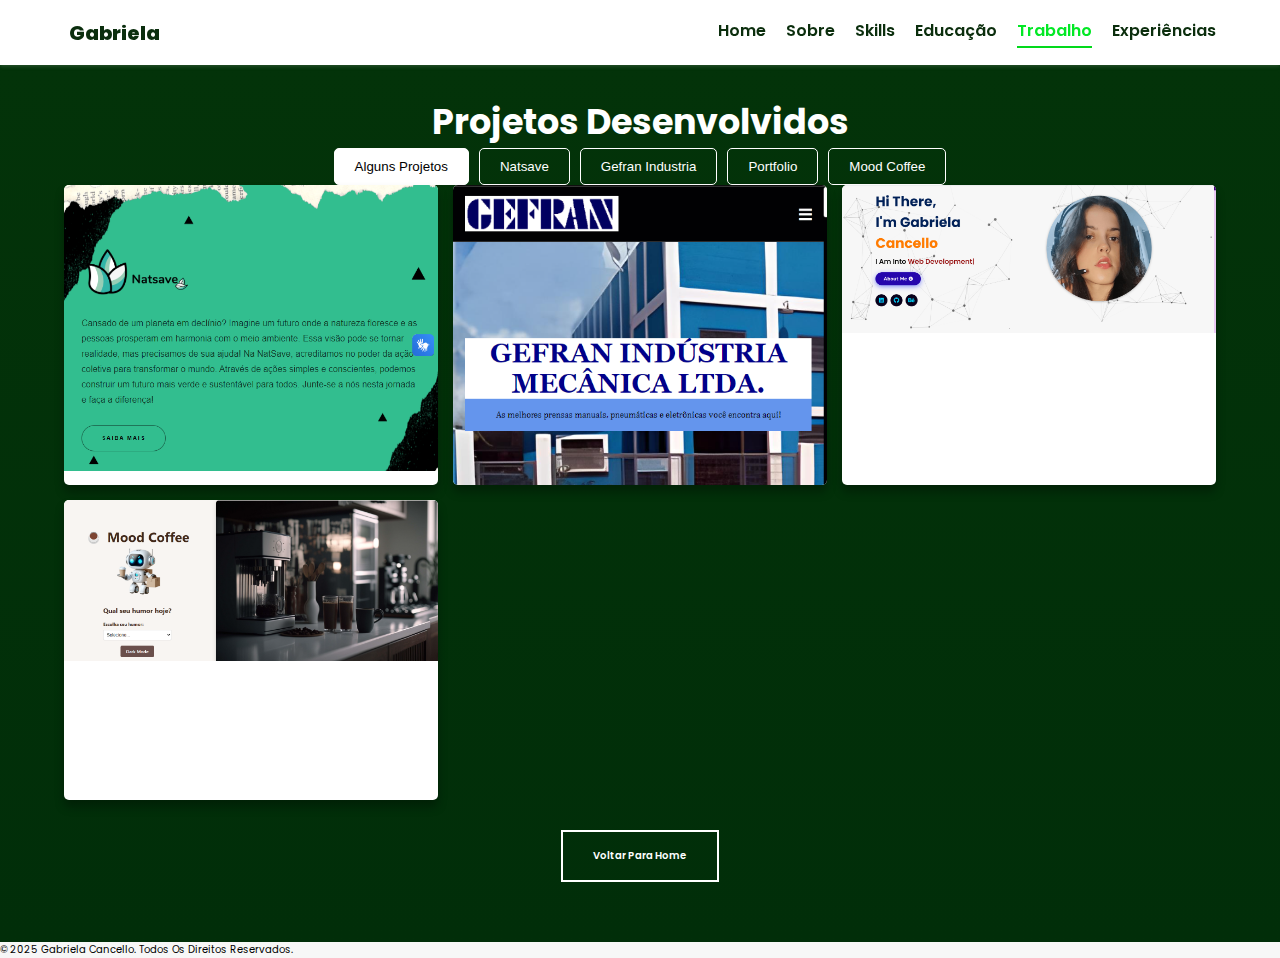
==== commit 8a129550: "Update index.html" ====
--- a/projects/index.html
+++ b/projects/index.html
@@ -34,10 +34,10 @@
 
     <div id="filters" class="button-group">
         <button class="btn is-checked" data-filter="*">Alguns Projetos</button>
-        <button class="btn" data-filter=".sustentabilidade">Natsave</button>
-        <button class="btn" data-filter=".tecnologia-industrial">Gefran Industria</button>
-        <button class="btn" data-filter=".portfolio">Portfolio</button>
-        <button class="btn" data-filter=".UX">Mood Coffee</button>
+        <button class="btn" data-filter="sustentabilidade">Natsave</button>
+        <button class="btn" data-filter="tecnologia-industrial">Gefran Industria</button>
+        <button class="btn" data-filter="portfolio">Portfolio</button>
+        <button class="btn" data-filter="UX">Mood Coffee</button>
     </div>
 
     <div class="box-container" id="projectsContainer">
--- a/projects/style.css
+++ b/projects/style.css
@@ -9,7 +9,7 @@
   outline: none;
   border: none;
   text-transform: capitalize;
-  transition: 0.2s linear;
+  transition: all 0.2s linear;
 }
 
 html {
@@ -45,7 +45,6 @@
   top: 0;
   left: 0;
   right: 0;
-  z-index: 1000;
   display: flex;
   align-items: center;
   justify-content: space-between;
@@ -53,6 +52,7 @@
   height: 6.5rem;
   background: #fff;
   box-shadow: 0 1px 4px rgba(146, 176, 146, 0.3);
+  z-index: 1000;
 }
 
 header .logo {
@@ -178,6 +178,7 @@
   overflow: hidden;
   height: 30rem;
   background: #fff;
+  position: relative;
 }
 
 .work .box img {
@@ -188,10 +189,20 @@
 
 .work .box .content {
   padding: 1.5rem;
-}
-
-.work .desc {
-  margin-top: 2rem;
+  position: absolute;
+  bottom: 0;
+  width: 100%;
+  background: rgba(0, 0, 0, 0.7);
+  color: #fff;
+  text-align: center;
+  opacity: 0;
+  transform: translateY(20px);
+  transition: opacity 0.4s ease, transform 0.4s ease;
+}
+
+.work .box:hover .content {
+  opacity: 1;
+  transform: translateY(0);
 }
 
 .work .desc p {
@@ -205,7 +216,7 @@
 }
 
 .work .desc .btns .btn {
-  padding: 1.5rem 2rem;
+  padding: 1.2rem 2rem;
   border-radius: 5px;
   font-size: 1.5rem;
   color: #fff;
